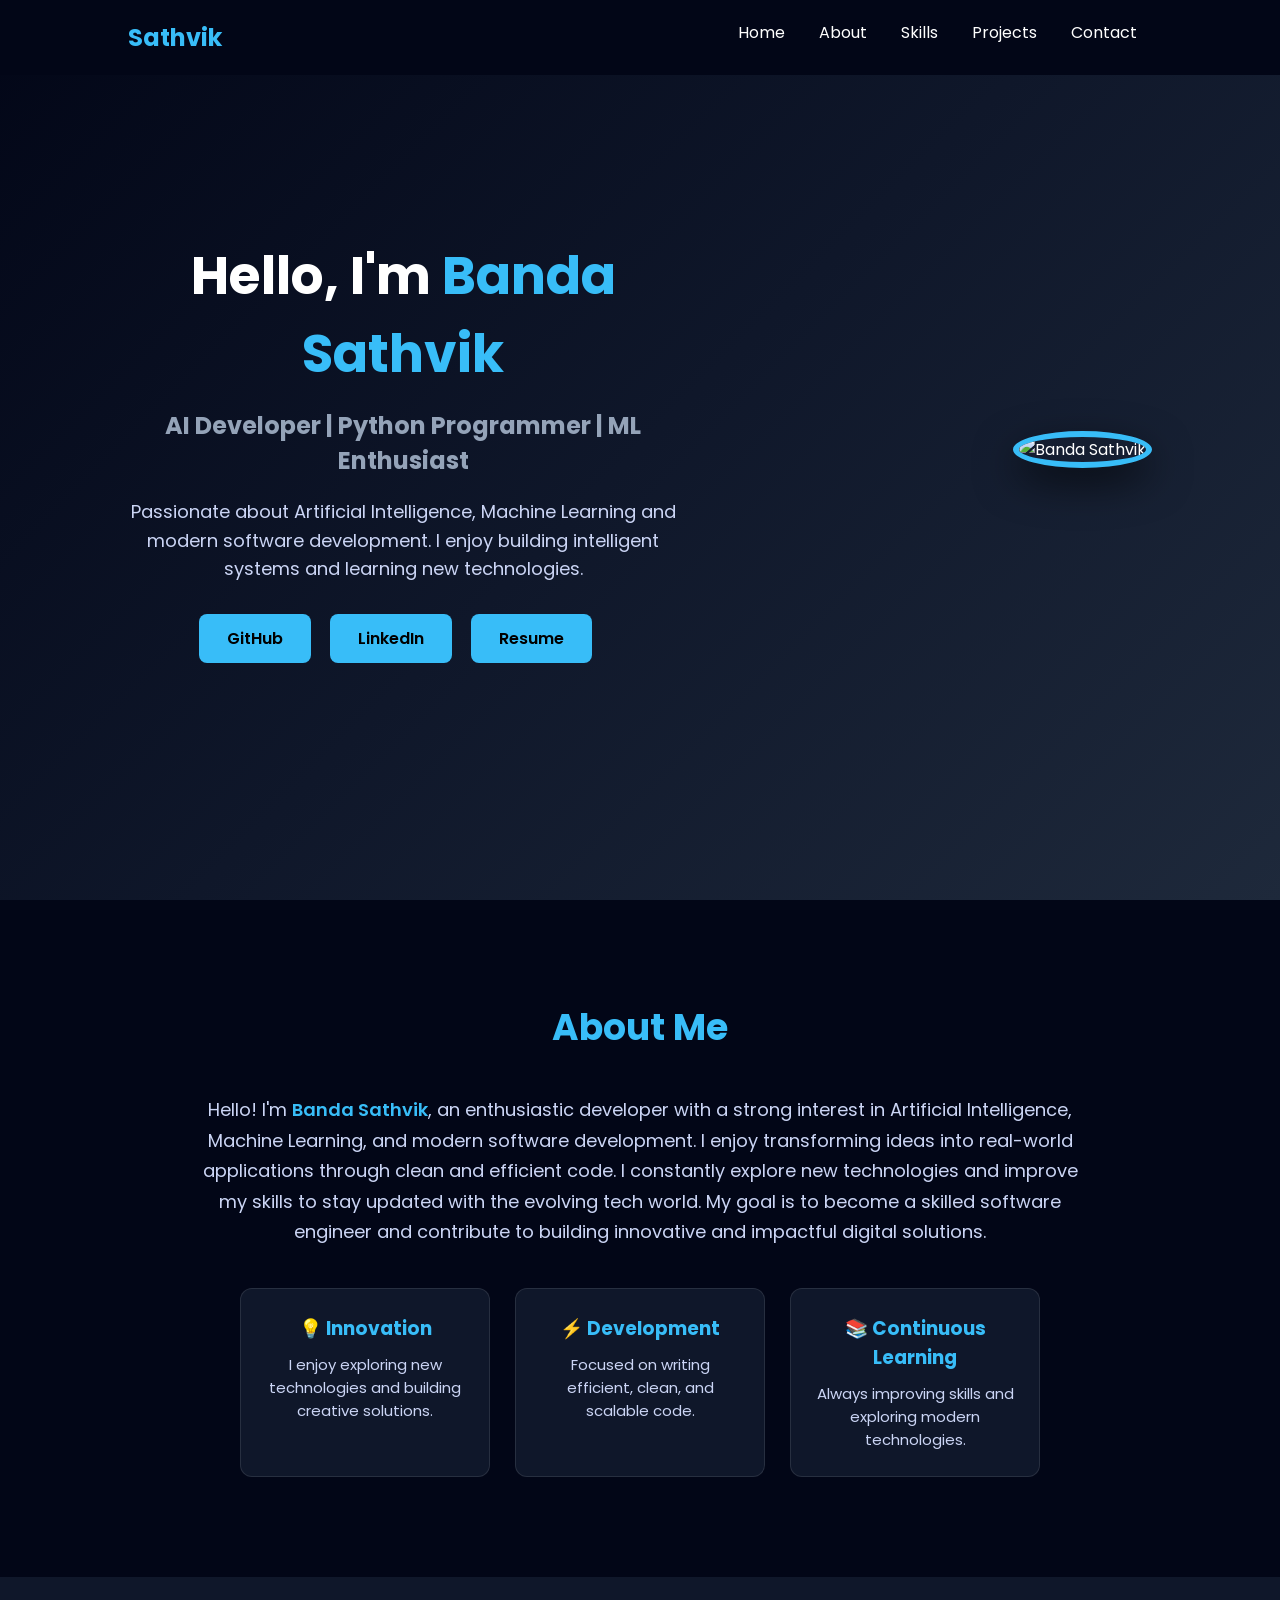
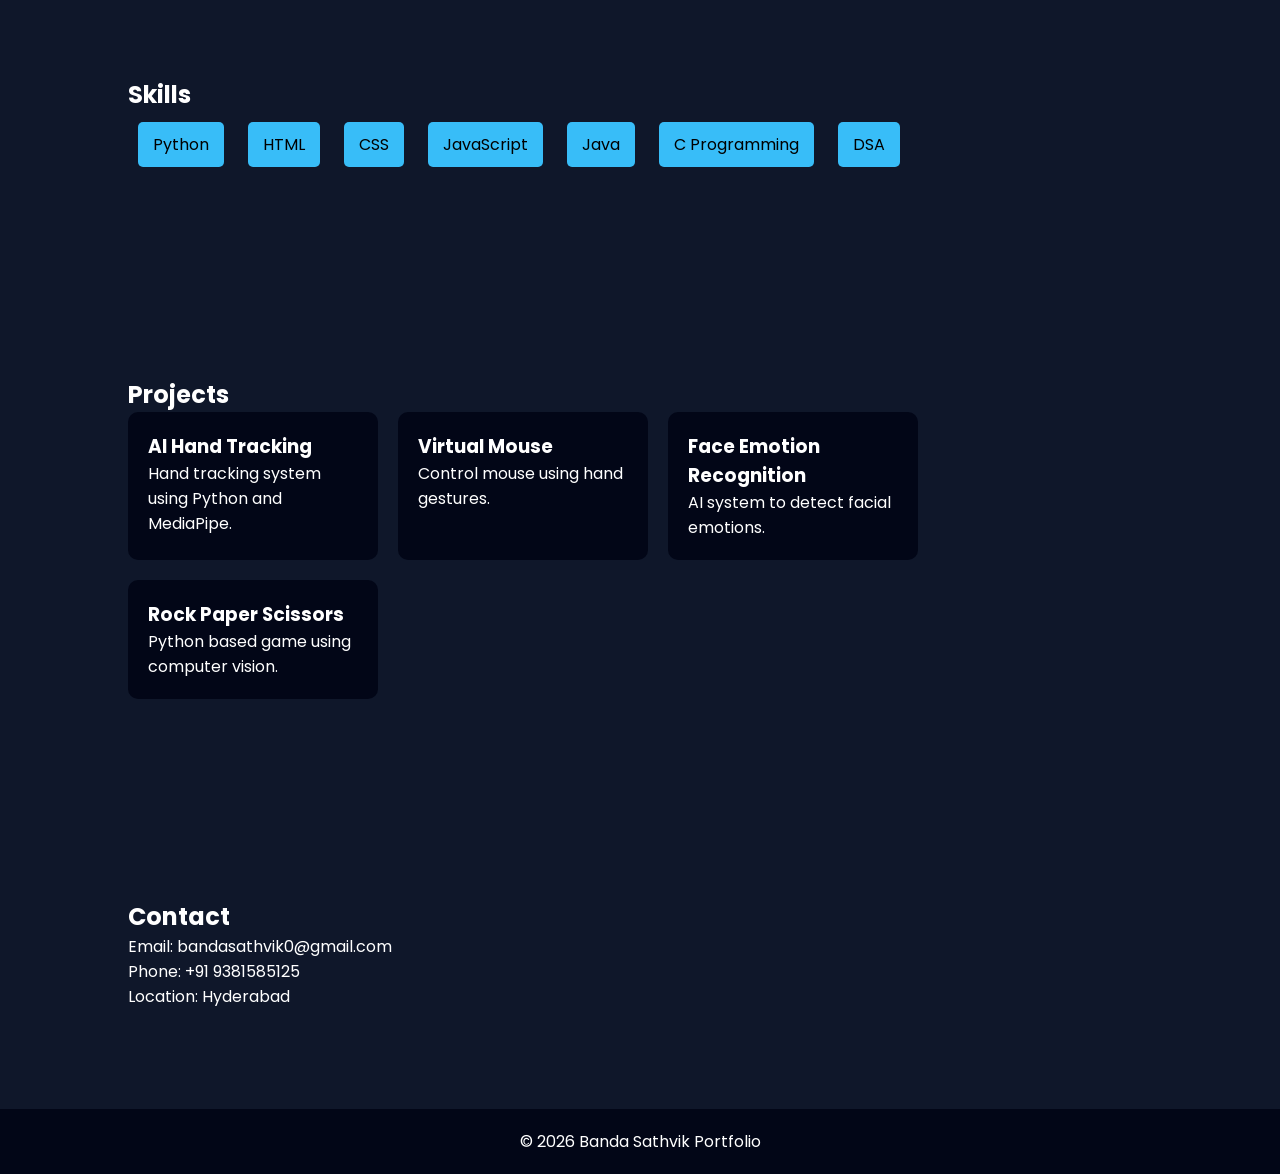
==== index.html @ bd1dca92 "add profile photo" ====
<!DOCTYPE html>
<html lang="en">

<head>

<meta charset="UTF-8">
<meta name="viewport" content="width=device-width, initial-scale=1.0">

<title>Banda Sathvik | Portfolio</title>

<link rel="stylesheet" href="style.css">

<link href="https://fonts.googleapis.com/css2?family=Poppins:wght@300;400;600&display=swap" rel="stylesheet">

</head>


<body>

<header>

<h2 class="logo">Sathvik</h2>

<nav>

<a href="#home">Home</a>
<a href="#about">About</a>
<a href="#skills">Skills</a>
<a href="#projects">Projects</a>
<a href="#contact">Contact</a>

</nav>

</header>



<section id="home" class="hero">

<div class="hero-container">

<div class="hero-left">

<h1>Hello, I'm <span>Banda Sathvik</span></h1>

<h2>AI Developer | Python Programmer | ML Enthusiast</h2>

<p>
Passionate about Artificial Intelligence, Machine Learning and modern software development.
I enjoy building intelligent systems and learning new technologies.
</p>

<div class="hero-buttons">

<a href="https://github.com/Sathvik0728" target="_blank" rel="noopener noreferrer">GitHub</a>

<a href="https://linkedin.com/in/banda-sathvik-727110275" target="_blank" rel="noopener noreferrer">LinkedIn</a>

<a href="Banda Sathvik - Resume.pdf" download>Resume</a>

</div>

</div>

<div class="hero-right">
<img class="profile-photo"
src="https://drive.google.com/uc?id=1B_OuJSKBMt_6oXzTHs_LouxfsW1vCz_0"
alt="Banda Sathvik">
</div>

</section>



<section id="about" class="about-section">

<h2 class="section-title">About Me</h2>

<div class="about-container">

<div class="about-text">

<p>

Hello! I'm <span class="highlight">Banda Sathvik</span>, an enthusiastic developer with a strong interest in 
Artificial Intelligence, Machine Learning, and modern software development.

I enjoy transforming ideas into real-world applications through clean and efficient code. 
I constantly explore new technologies and improve my skills to stay updated with the evolving tech world.

My goal is to become a skilled software engineer and contribute to building innovative and impactful digital solutions.

</p>

</div>

<div class="about-cards">

<div class="about-card">
<h3>💡 Innovation</h3>
<p>I enjoy exploring new technologies and building creative solutions.</p>
</div>

<div class="about-card">
<h3>⚡ Development</h3>
<p>Focused on writing efficient, clean, and scalable code.</p>
</div>

<div class="about-card">
<h3>📚 Continuous Learning</h3>
<p>Always improving skills and exploring modern technologies.</p>
</div>

</div>

</div>

</section>



<section id="skills">

<h2>Skills</h2>

<div class="skill-box">

<span>Python</span>
<span>HTML</span>
<span>CSS</span>
<span>JavaScript</span>
<span>Java</span>
<span>C Programming</span>
<span>DSA</span>

</div>

</section>



<section id="projects">

<h2>Projects</h2>

<div class="projects">

<div class="card">
<h3>AI Hand Tracking</h3>
<p>Hand tracking system using Python and MediaPipe.</p>
</div>

<div class="card">
<h3>Virtual Mouse</h3>
<p>Control mouse using hand gestures.</p>
</div>

<div class="card">
<h3>Face Emotion Recognition</h3>
<p>AI system to detect facial emotions.</p>
</div>

<div class="card">
<h3>Rock Paper Scissors</h3>
<p>Python based game using computer vision.</p>
</div>

</div>

</section>



<section id="contact">

<h2>Contact</h2>

<p>Email: bandasathvik0@gmail.com</p>

<p>Phone: +91 9381585125</p>

<p>Location: Hyderabad</p>

</section>



<footer>

<p>© 2026 Banda Sathvik Portfolio</p>

</footer>


<script src="script.js"></script>

</body>
</html>
---- style.css ----
*{
margin:0;
padding:0;
box-sizing:border-box;
font-family:Poppins;
}

body{
background:#0f172a;
color:white;
}

header{
display:flex;
justify-content:space-between;
padding:20px 10%;
background:#020617;
position:fixed;
width:100%;
}

.logo{
color:#38bdf8;
}

nav a{
color:white;
margin:0 15px;
text-decoration:none;
}

nav a:hover{
color:#38bdf8;
}

.hero{
height:100vh;
display:flex;
flex-direction:column;
justify-content:center;
align-items:center;
text-align:center;
}

.hero span{
color:#38bdf8;
}

.buttons a{
background:#38bdf8;
padding:10px 20px;
margin:10px;
border-radius:5px;
color:black;
text-decoration:none;
}

.buttons a:hover{
background:white;
}

section{
padding:100px 10%;
}

#about{
background:#020617;
}

.skill-box span{
display:inline-block;
background:#38bdf8;
color:black;
padding:10px 15px;
margin:10px;
border-radius:5px;
}

.projects{
display:flex;
flex-wrap:wrap;
gap:20px;
}

.card{
background:#020617;
padding:20px;
width:250px;
border-radius:10px;
transition:0.3s;
}

.card:hover{
transform:translateY(-10px);
}

footer{
text-align:center;
padding:20px;
background:#020617;
}


.hero{

height:100vh;
display:flex;
flex-direction:column;
justify-content:center;
align-items:center;
text-align:center;

}

.typing{

font-size:22px;
margin-top:10px;
margin-bottom:30px;
color:#cbd5f5;

}

.buttons{

margin-top:10px;

}

.buttons a{

background:#38bdf8;
padding:12px 25px;
margin:10px;
border-radius:8px;
color:black;
text-decoration:none;
font-weight:500;
transition:0.3s;

}

.buttons a:hover{

background:white;
transform:scale(1.05);

}

.about-section{

padding:100px 10%;
background:#020617;

}

.section-title{

text-align:center;
font-size:36px;
margin-bottom:40px;
color:#38bdf8;

}

.about-container{

display:flex;
flex-direction:column;
align-items:center;
max-width:900px;
margin:auto;

}

.about-text{

text-align:center;
font-size:18px;
line-height:1.7;
margin-bottom:40px;
color:#cbd5f5;

}

.highlight{

color:#38bdf8;
font-weight:600;

}

.about-cards{

display:flex;
gap:25px;
flex-wrap:wrap;
justify-content:center;

}

.about-card{

background:#0f172a;
padding:25px;
border-radius:12px;
width:250px;
text-align:center;
transition:0.3s;
border:1px solid rgba(255,255,255,0.1);

}

.about-card:hover{

transform:translateY(-10px);
box-shadow:0 15px 30px rgba(0,0,0,0.6);

}

.about-card h3{

margin-bottom:10px;
color:#38bdf8;

}

.about-card p{

font-size:15px;
color:#cbd5f5;

}

.hero{

min-height:100vh;
display:flex;
align-items:center;
justify-content:center;

background:linear-gradient(135deg,#020617,#0f172a,#1e293b);

padding:60px 10%;

}

.hero-container{

display:flex;
align-items:center;
justify-content:space-between;
max-width:1200px;
width:100%;
gap:60px;
flex-wrap:wrap;

}

.hero-left{

max-width:550px;

}

.hero-left h1{

font-size:52px;
margin-bottom:15px;

}

.hero-left span{

color:#38bdf8;

}

.hero-left h2{

font-size:24px;
color:#94a3b8;
margin-bottom:20px;

}

.hero-left p{

font-size:18px;
color:#cbd5f5;
line-height:1.6;

}

.hero-buttons{

margin-top:30px;

}

.hero-buttons a{

display:inline-block;
padding:12px 28px;
margin-right:15px;
border-radius:8px;
background:#38bdf8;
color:black;
text-decoration:none;
font-weight:600;
transition:0.3s;

}

.hero-buttons a:hover{

background:white;
transform:translateY(-3px);

}

.hero-right img{

width:320px;
border-radius:50%;
border:6px solid #38bdf8;
box-shadow:0 15px 40px rgba(0,0,0,0.6);

}
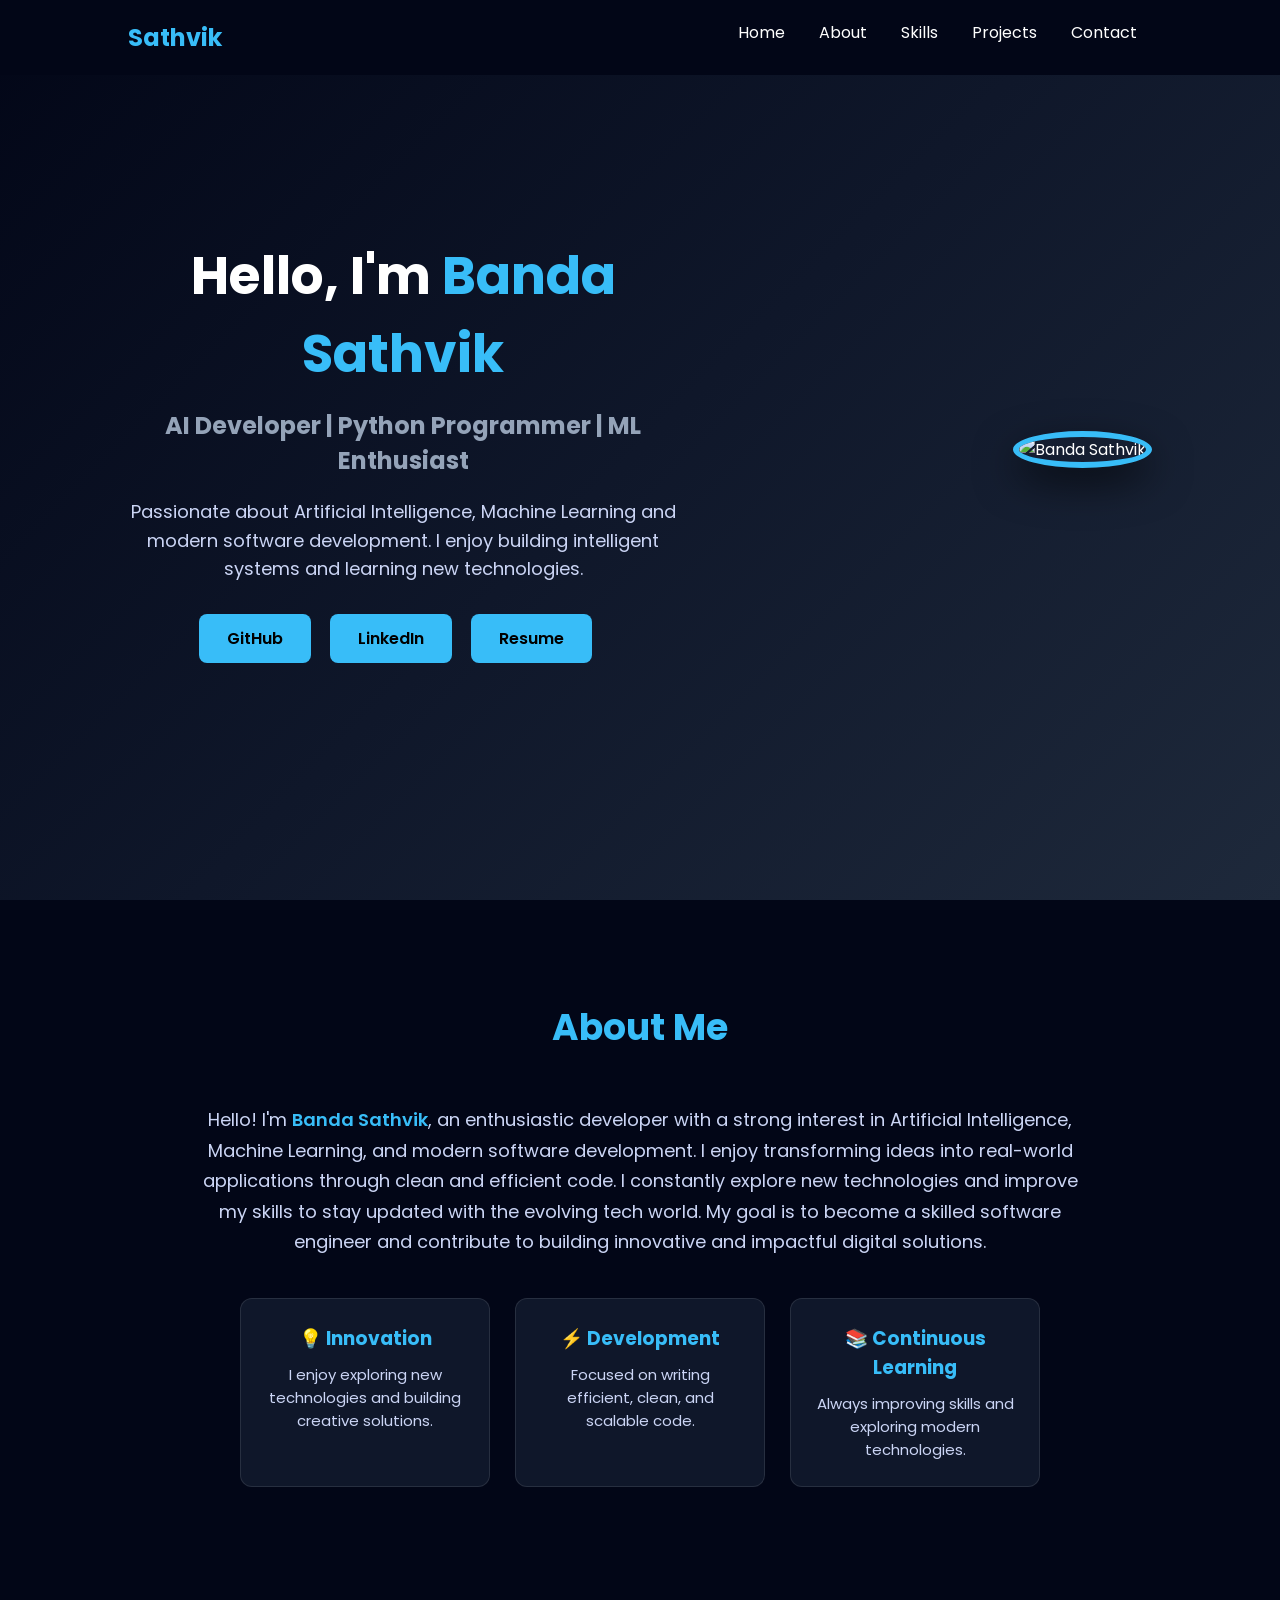
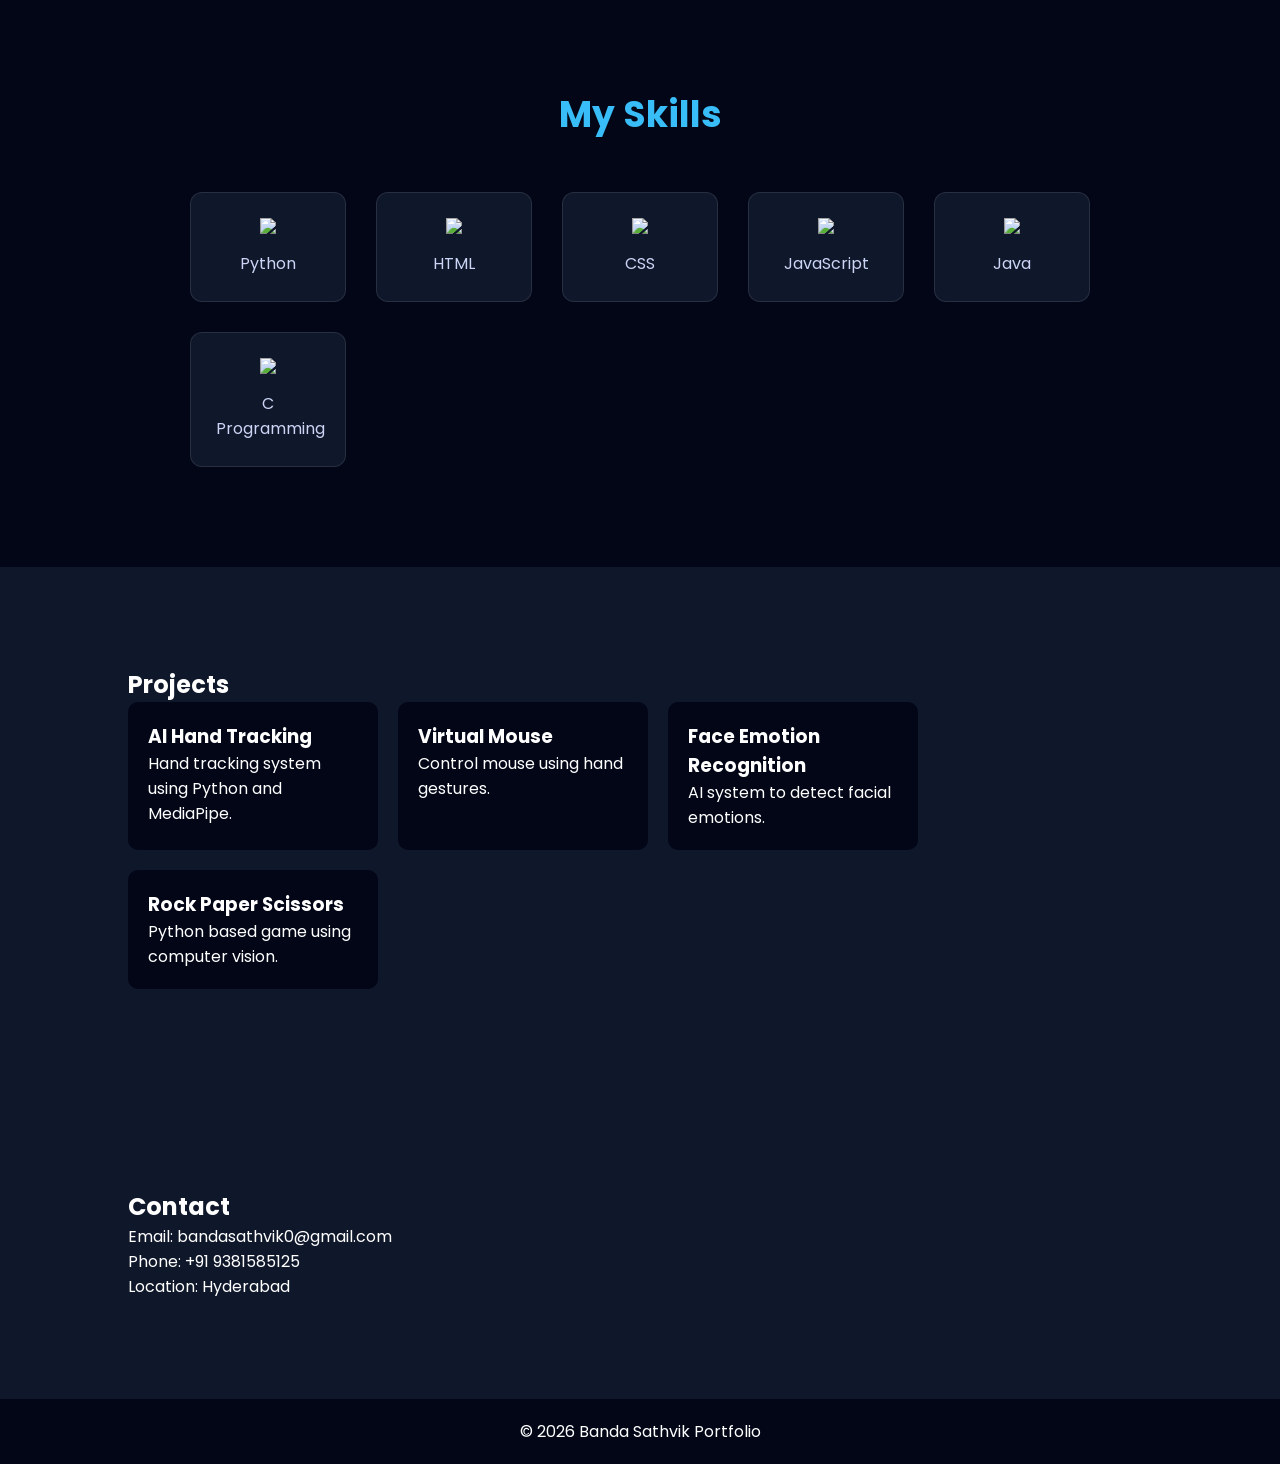
==== commit 10fba1f9: "add skills section" ====
--- a/index.html
+++ b/index.html
@@ -63,9 +63,7 @@
 </div>
 
 <div class="hero-right">
-<img class="profile-photo"
-src="https://drive.google.com/uc?id=1B_OuJSKBMt_6oXzTHs_LouxfsW1vCz_0"
-alt="Banda Sathvik">
+<img src="https://drive.google.com/thumbnail?id=1B_OuJSKBMt_6oXzTHs_LouxfsW1vCz_0&sz=w1000" alt="Banda Sathvik">
 </div>
 
 </section>
@@ -119,19 +117,41 @@
 
 
 
-<section id="skills">
-
-<h2>Skills</h2>
-
-<div class="skill-box">
-
-<span>Python</span>
-<span>HTML</span>
-<span>CSS</span>
-<span>JavaScript</span>
-<span>Java</span>
-<span>C Programming</span>
-<span>DSA</span>
+<section id="skills" class="skills-section">
+
+<h2 class="section-title">My Skills</h2>
+
+<div class="skills-container">
+
+<div class="skill-card">
+<img src="https://cdn.jsdelivr.net/gh/devicons/devicon/icons/python/python-original.svg">
+<p>Python</p>
+</div>
+
+<div class="skill-card">
+<img src="https://cdn.jsdelivr.net/gh/devicons/devicon/icons/html5/html5-original.svg">
+<p>HTML</p>
+</div>
+
+<div class="skill-card">
+<img src="https://cdn.jsdelivr.net/gh/devicons/devicon/icons/css3/css3-original.svg">
+<p>CSS</p>
+</div>
+
+<div class="skill-card">
+<img src="https://cdn.jsdelivr.net/gh/devicons/devicon/icons/javascript/javascript-original.svg">
+<p>JavaScript</p>
+</div>
+
+<div class="skill-card">
+<img src="https://cdn.jsdelivr.net/gh/devicons/devicon/icons/java/java-original.svg">
+<p>Java</p>
+</div>
+
+<div class="skill-card">
+<img src="https://cdn.jsdelivr.net/gh/devicons/devicon/icons/c/c-original.svg" >
+<p>C Programming</p>
+</div>
 
 </div>
 
--- a/style.css
+++ b/style.css
@@ -326,4 +326,61 @@
 border:6px solid #38bdf8;
 box-shadow:0 15px 40px rgba(0,0,0,0.6);
 
+}
+
+.skills-section{
+
+padding:100px 10%;
+background:#020617;
+text-align:center;
+
+}
+
+.section-title{
+
+font-size:36px;
+margin-bottom:50px;
+color:#38bdf8;
+
+}
+
+.skills-container{
+
+display:grid;
+grid-template-columns:repeat(auto-fit,minmax(150px,1fr));
+gap:30px;
+max-width:900px;
+margin:auto;
+
+}
+
+.skill-card{
+
+background:#0f172a;
+padding:25px;
+border-radius:12px;
+transition:0.3s;
+border:1px solid rgba(255,255,255,0.1);
+
+}
+
+.skill-card:hover{
+
+transform:translateY(-10px);
+box-shadow:0 15px 40px rgba(0,0,0,0.6);
+
+}
+
+.skill-card img{
+
+width:60px;
+margin-bottom:10px;
+
+}
+
+.skill-card p{
+
+font-size:16px;
+color:#cbd5f5;
+
 }
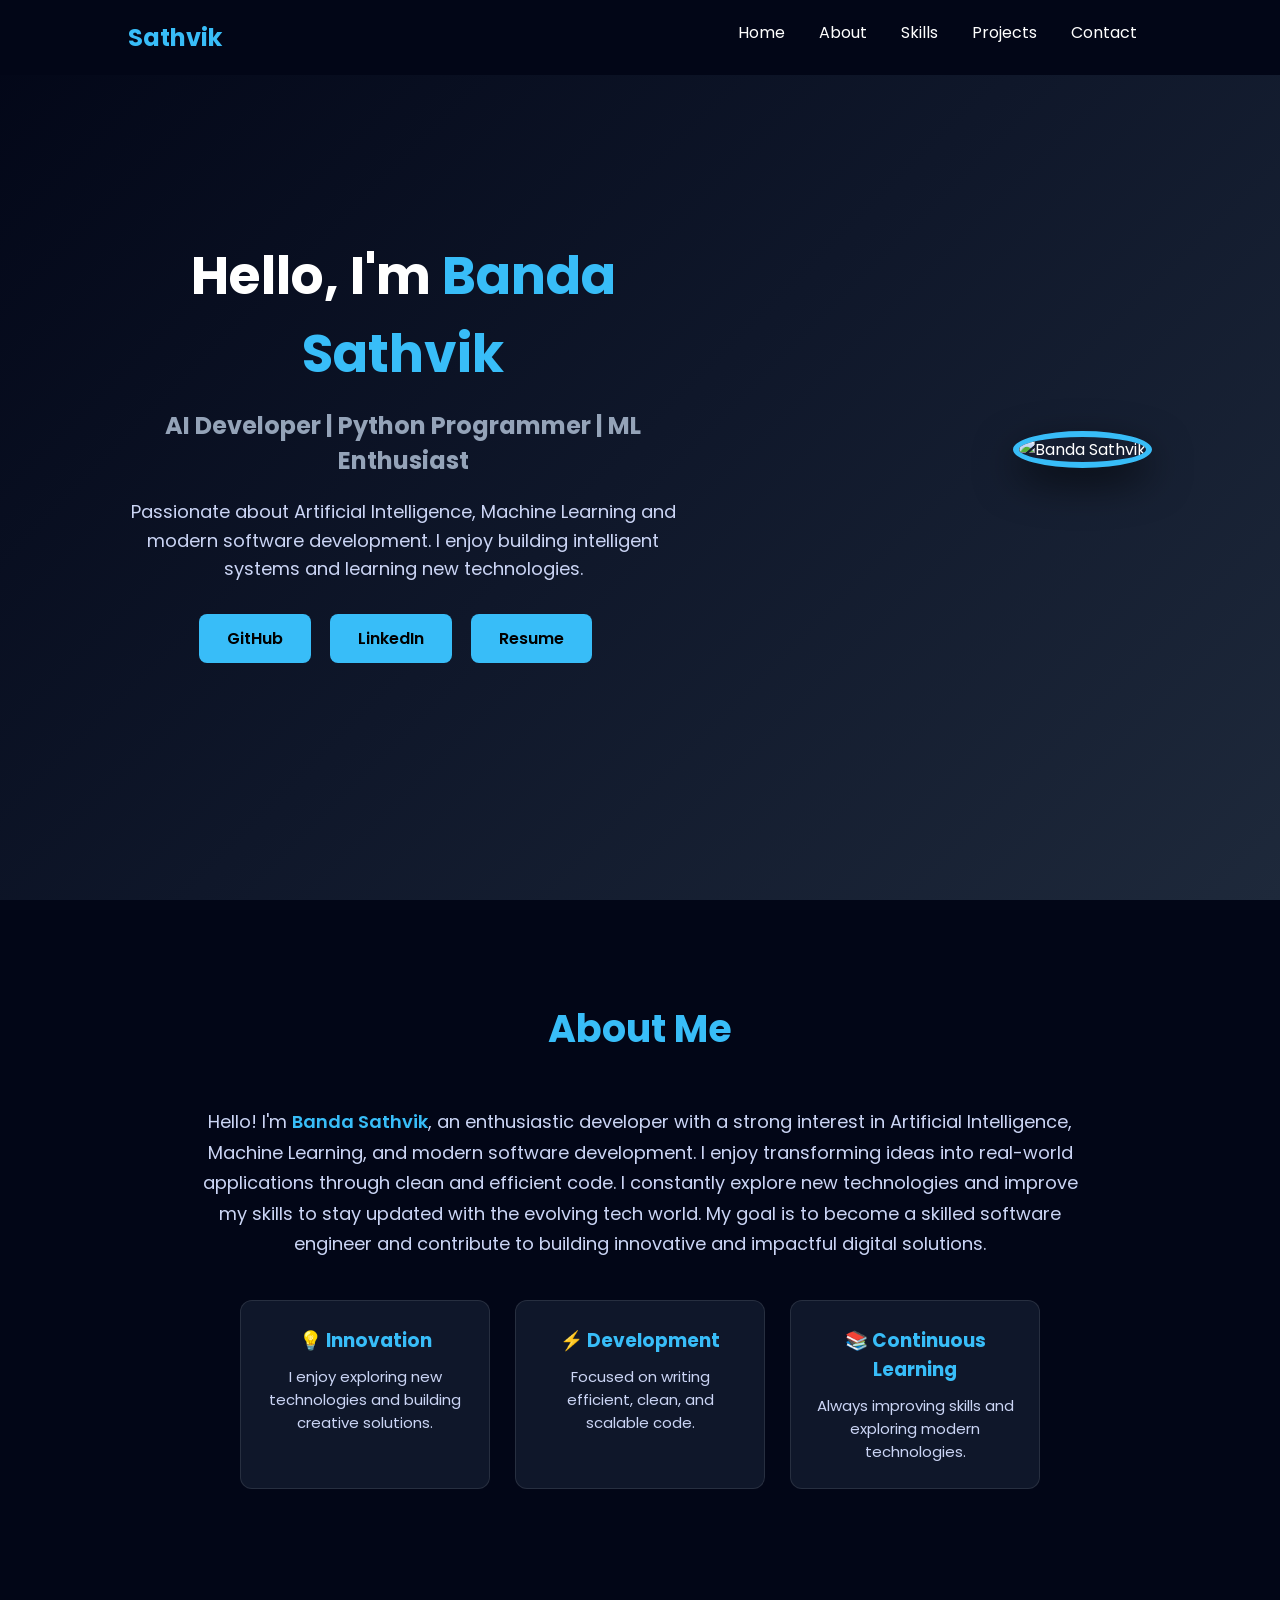
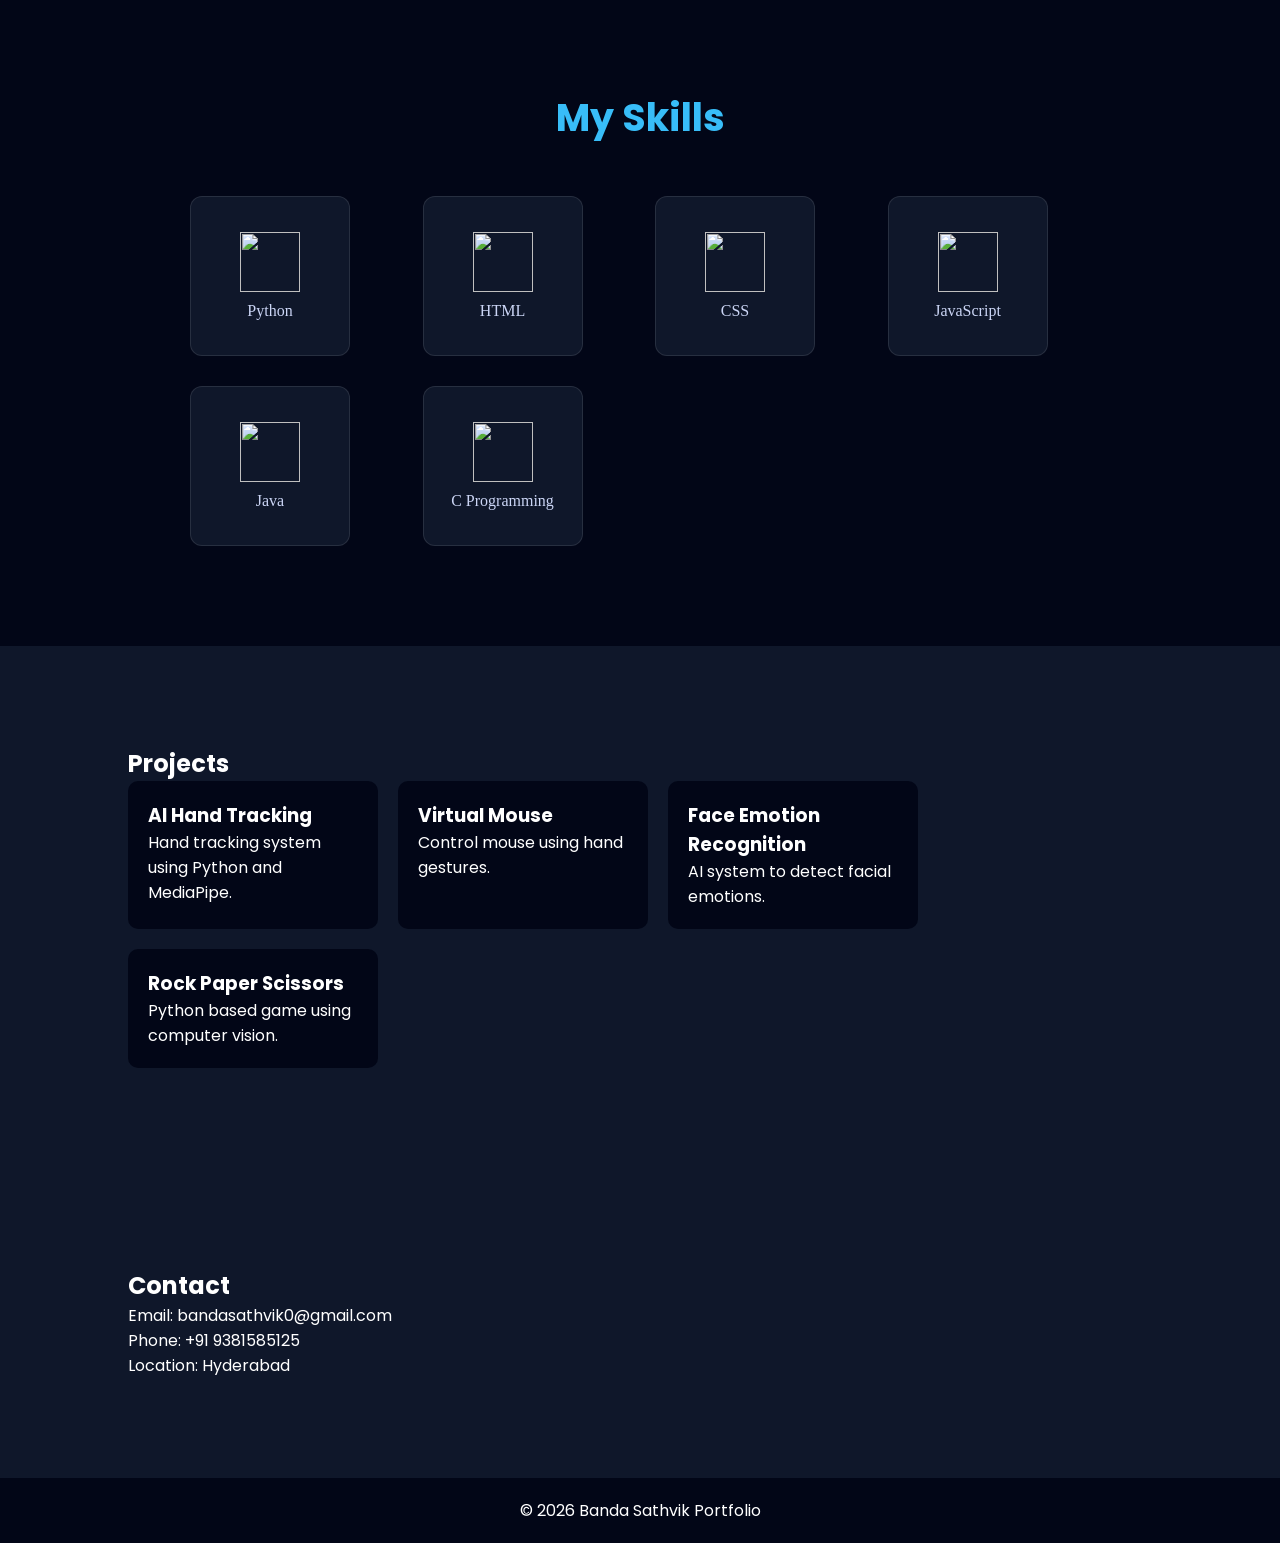
==== commit 84d66c52: "add skills section" ====
--- a/index.html
+++ b/index.html
@@ -124,7 +124,7 @@
 <div class="skills-container">
 
 <div class="skill-card">
-<img src="https://cdn.jsdelivr.net/gh/devicons/devicon/icons/python/python-original.svg">
+<img src="https://cdn.jsdelivr.net/gh/devicons/devicon/icons/python/python-original.svg" >
 <p>Python</p>
 </div>
 
--- a/style.css
+++ b/style.css
@@ -329,58 +329,61 @@
 }
 
 .skills-section{
-
-padding:100px 10%;
-background:#020617;
-text-align:center;
-
+    padding:100px 8%;
+    background:#020617;
+    text-align:center;
 }
 
 .section-title{
-
-font-size:36px;
-margin-bottom:50px;
-color:#38bdf8;
-
-}
-
+    font-size:38px;
+    margin-bottom:50px;
+    color:#38bdf8;
+}
+
+/* grid layout */
 .skills-container{
-
-display:grid;
-grid-template-columns:repeat(auto-fit,minmax(150px,1fr));
-gap:30px;
-max-width:900px;
-margin:auto;
-
-}
-
+    display:grid;
+    grid-template-columns:repeat(auto-fit, minmax(160px,1fr));
+    gap:30px;
+    max-width:900px;
+    margin:auto;
+}
+
+/* skill card size */
 .skill-card{
-
-background:#0f172a;
-padding:25px;
-border-radius:12px;
-transition:0.3s;
-border:1px solid rgba(255,255,255,0.1);
-
-}
-
+    width:160px;
+    height:160px;
+    background:#0f172a;
+    border-radius:12px;
+    padding:20px;
+    display:flex;
+    flex-direction:column;
+    align-items:center;
+    justify-content:center;
+    transition:0.3s;
+    border:1px solid rgba(255,255,255,0.1);
+}
+
+/* hover effect */
 .skill-card:hover{
-
-transform:translateY(-10px);
-box-shadow:0 15px 40px rgba(0,0,0,0.6);
-
-}
-
+    transform:translateY(-10px);
+    box-shadow:0 15px 40px rgba(0,0,0,0.6);
+}
+
+/* icon size */
 .skill-card img{
-
-width:60px;
-margin-bottom:10px;
-
-}
-
+    width:60px;
+    height:60px;
+    margin-bottom:10px;
+}
+
+/* text */
 .skill-card p{
-
-font-size:16px;
-color:#cbd5f5;
-
+    font-size:16px;
+    color:#cbd5f5;
+    font-weight:500;
+}
+.skill-card:hover{
+    transform:translateY(-10px) scale(1.05);
+    box-shadow:0 0 20px #38bdf8;
 }
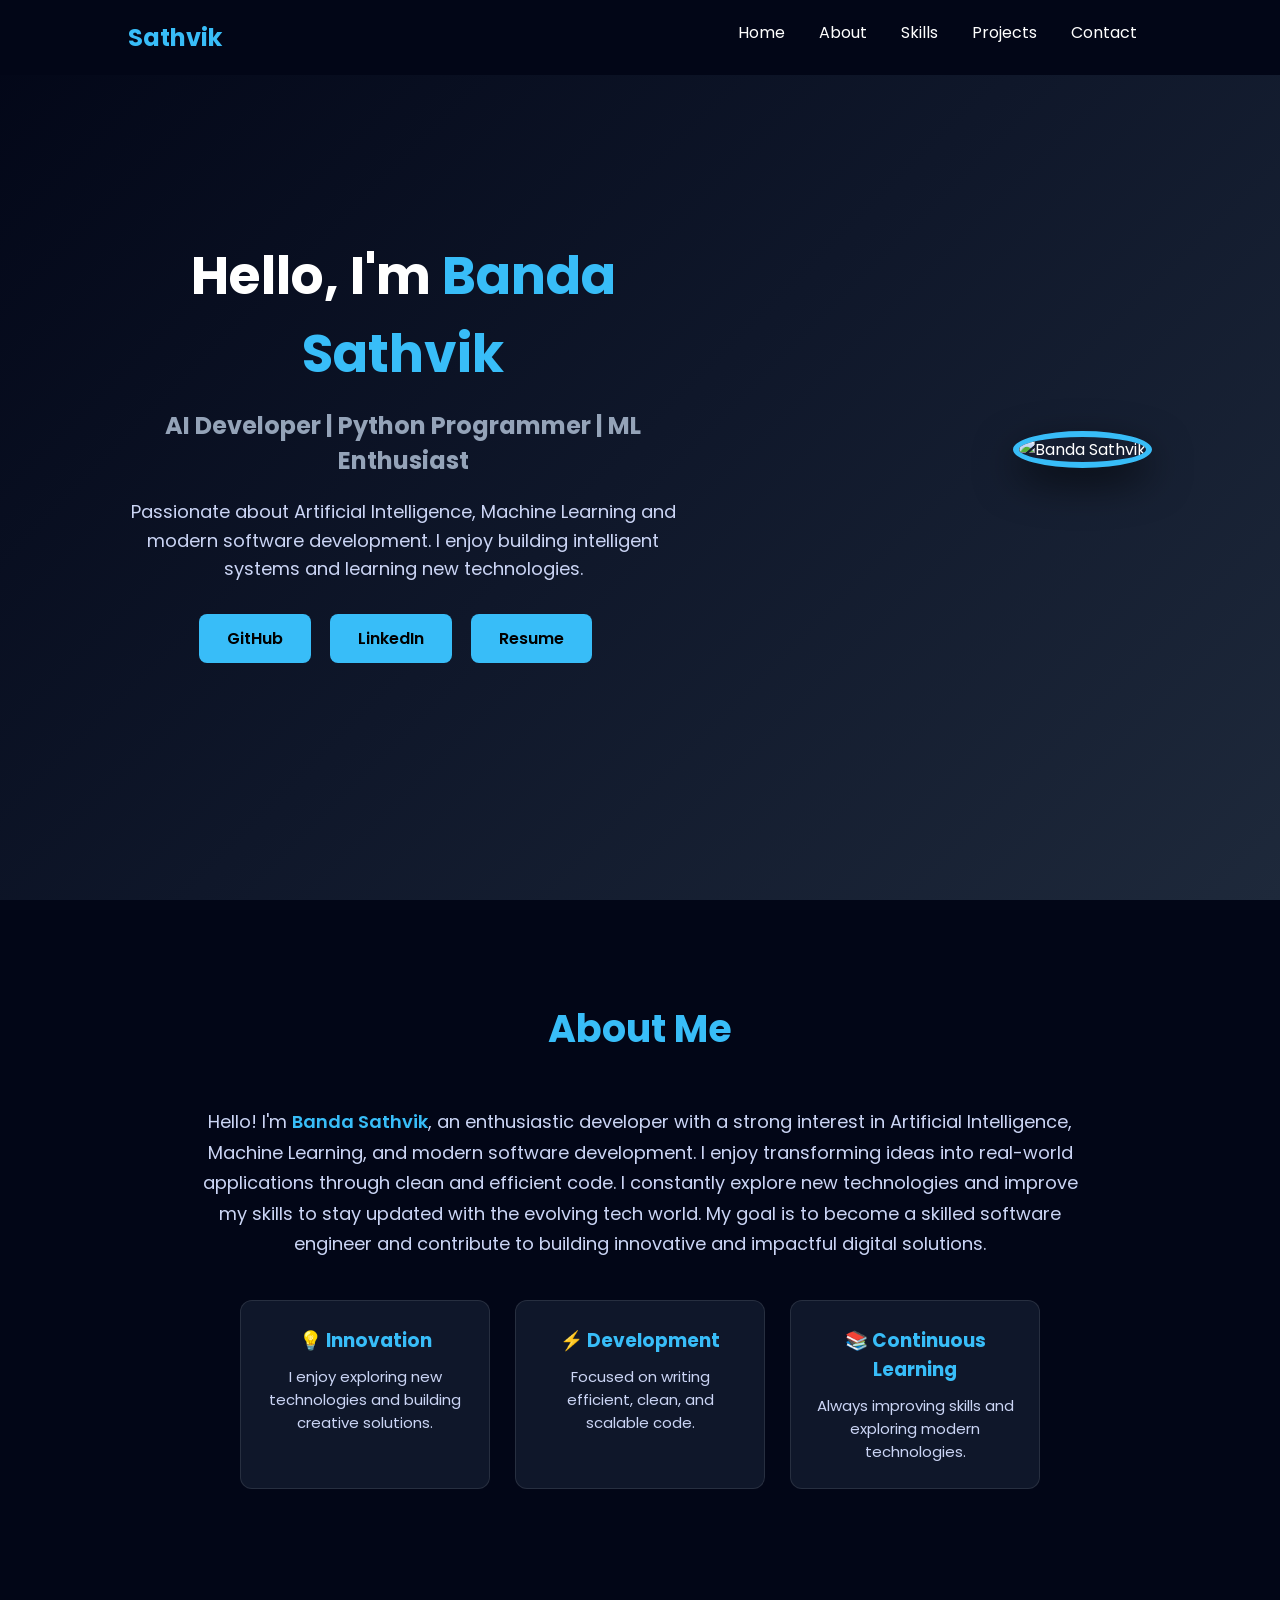
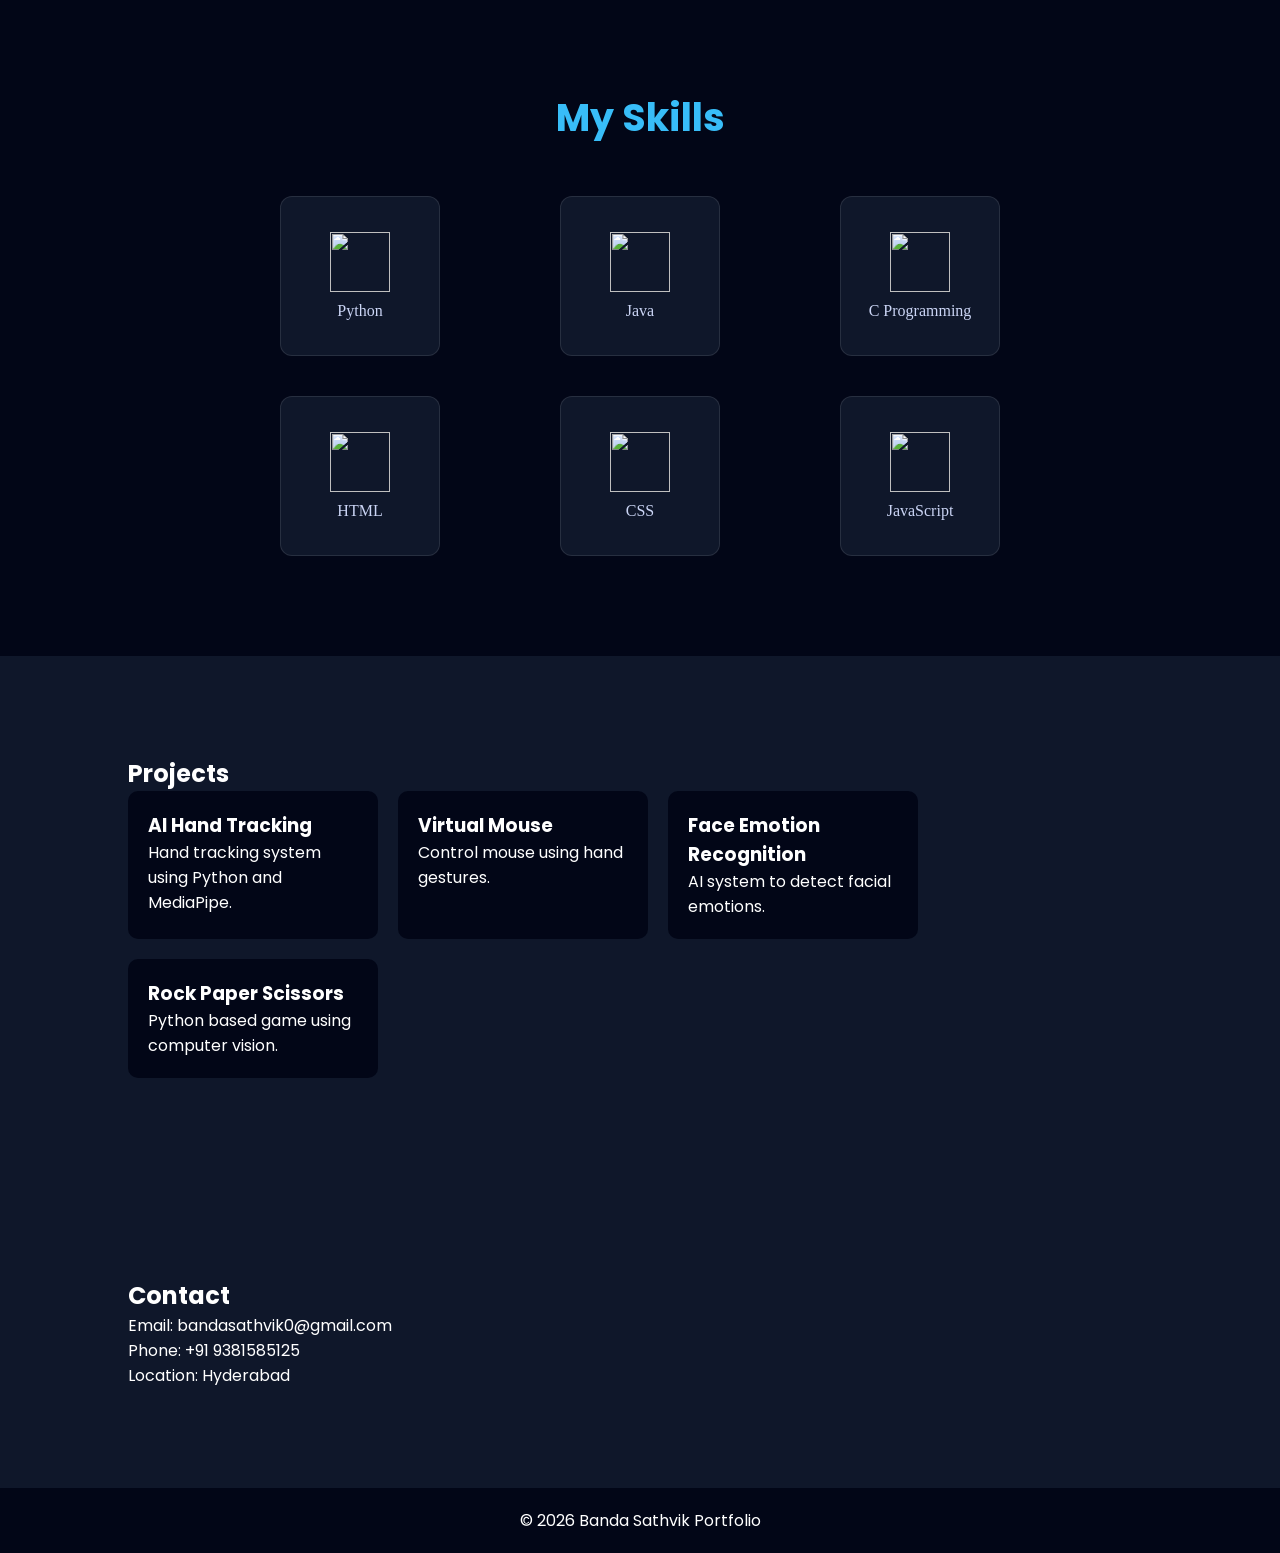
==== commit 33c9c757: "add skills section" ====
--- a/index.html
+++ b/index.html
@@ -123,36 +123,36 @@
 
 <div class="skills-container">
 
-<div class="skill-card">
-<img src="https://cdn.jsdelivr.net/gh/devicons/devicon/icons/python/python-original.svg" >
+<div class="skill-card python">
+<img src="https://cdn.jsdelivr.net/gh/devicons/devicon/icons/python/python-original.svg">
 <p>Python</p>
 </div>
 
-<div class="skill-card">
+<div class="skill-card java">
+<img src="https://cdn.jsdelivr.net/gh/devicons/devicon/icons/java/java-original.svg">
+<p>Java</p>
+</div>
+
+<div class="skill-card c">
+<img src="https://cdn.jsdelivr.net/gh/devicons/devicon/icons/c/c-original.svg">
+<p>C Programming</p>
+</div>
+
+<div class="skill-card html">
 <img src="https://cdn.jsdelivr.net/gh/devicons/devicon/icons/html5/html5-original.svg">
 <p>HTML</p>
 </div>
 
-<div class="skill-card">
+<div class="skill-card css">
 <img src="https://cdn.jsdelivr.net/gh/devicons/devicon/icons/css3/css3-original.svg">
 <p>CSS</p>
 </div>
 
-<div class="skill-card">
+<div class="skill-card js">
 <img src="https://cdn.jsdelivr.net/gh/devicons/devicon/icons/javascript/javascript-original.svg">
 <p>JavaScript</p>
 </div>
 
-<div class="skill-card">
-<img src="https://cdn.jsdelivr.net/gh/devicons/devicon/icons/java/java-original.svg">
-<p>Java</p>
-</div>
-
-<div class="skill-card">
-<img src="https://cdn.jsdelivr.net/gh/devicons/devicon/icons/c/c-original.svg" >
-<p>C Programming</p>
-</div>
-
 </div>
 
 </section>
--- a/style.css
+++ b/style.css
@@ -386,4 +386,22 @@
 .skill-card:hover{
     transform:translateY(-10px) scale(1.05);
     box-shadow:0 0 20px #38bdf8;
-}+}
+.skills-container{
+display:grid;
+grid-template-columns:repeat(3,1fr);
+gap:40px;
+max-width:800px;
+margin:auto;
+justify-items:center;
+}
+
+/* top row */
+.python{ grid-column:1; grid-row:1; }
+.java{ grid-column:2; grid-row:1; }
+.c{ grid-column:3; grid-row:1; }
+
+/* bottom row */
+.html{ grid-column:1; grid-row:2; }
+.css{ grid-column:2; grid-row:2; }
+.js{ grid-column:3; grid-row:2; }
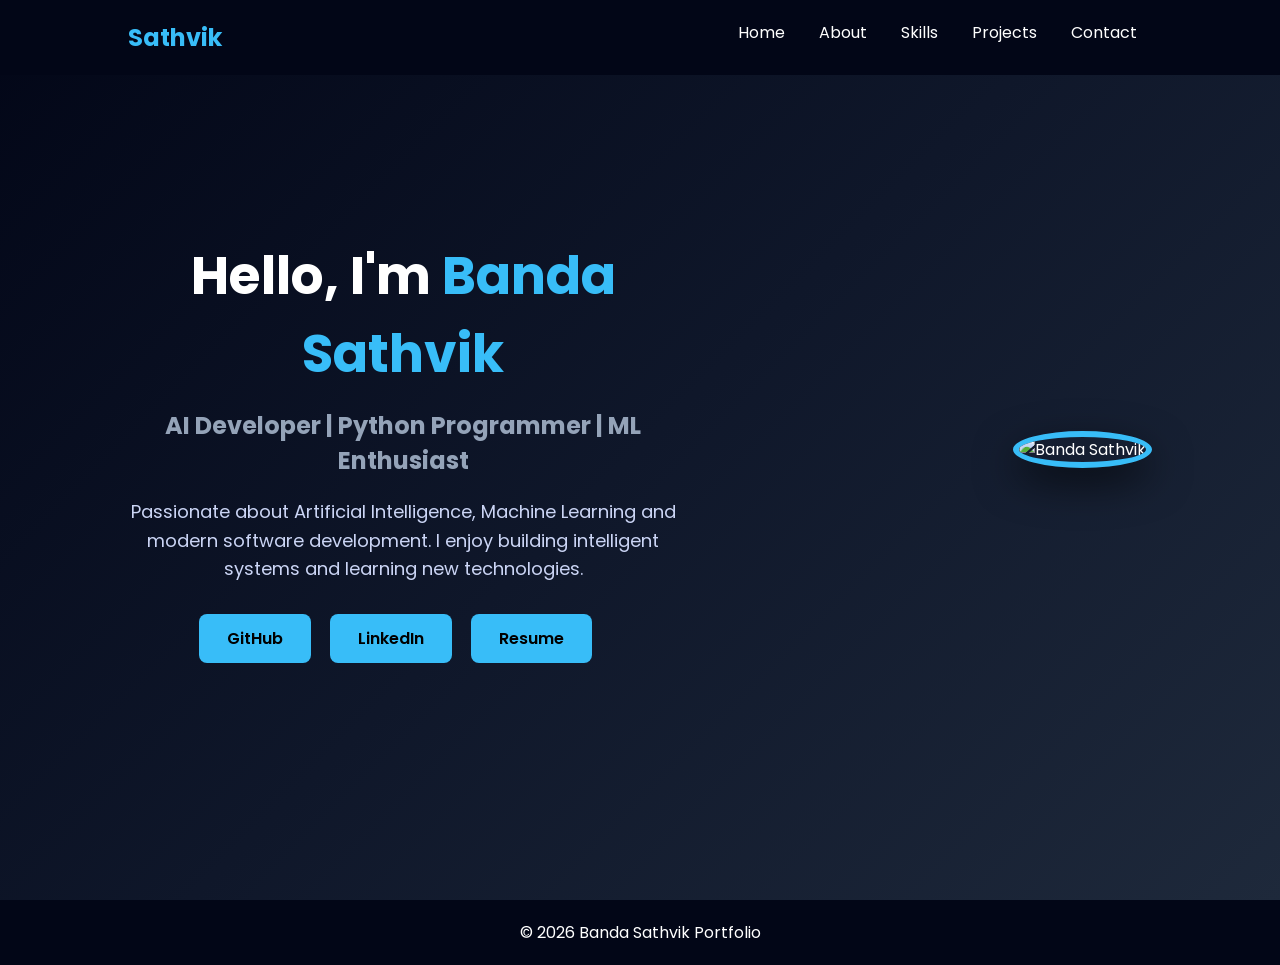
==== commit 9cdfb14b: "update portfolio" ====
--- a/index.html
+++ b/index.html
@@ -1,6 +1,5 @@
 <!DOCTYPE html>
 <html lang="en">
-
 <head>
 
 <meta charset="UTF-8">
@@ -14,7 +13,6 @@
 
 </head>
 
-
 <body>
 
 <header>
@@ -23,19 +21,18 @@
 
 <nav>
 
-<a href="#home">Home</a>
-<a href="#about">About</a>
-<a href="#skills">Skills</a>
-<a href="#projects">Projects</a>
-<a href="#contact">Contact</a>
+<a href="index.html">Home</a>
+<a href="about.html">About</a>
+<a href="skills.html">Skills</a>
+<a href="projects.html">Projects</a>
+<a href="contact.html">Contact</a>
 
 </nav>
 
 </header>
 
 
-
-<section id="home" class="hero">
+<section class="hero">
 
 <div class="hero-container">
 
@@ -53,9 +50,7 @@
 <div class="hero-buttons">
 
 <a href="https://github.com/Sathvik0728" target="_blank" rel="noopener noreferrer">GitHub</a>
-
 <a href="https://linkedin.com/in/banda-sathvik-727110275" target="_blank" rel="noopener noreferrer">LinkedIn</a>
-
 <a href="Banda Sathvik - Resume.pdf" download>Resume</a>
 
 </div>
@@ -63,51 +58,8 @@
 </div>
 
 <div class="hero-right">
-<img src="https://drive.google.com/thumbnail?id=1B_OuJSKBMt_6oXzTHs_LouxfsW1vCz_0&sz=w1000" alt="Banda Sathvik">
-</div>
 
-</section>
-
-
-
-<section id="about" class="about-section">
-
-<h2 class="section-title">About Me</h2>
-
-<div class="about-container">
-
-<div class="about-text">
-
-<p>
-
-Hello! I'm <span class="highlight">Banda Sathvik</span>, an enthusiastic developer with a strong interest in 
-Artificial Intelligence, Machine Learning, and modern software development.
-
-I enjoy transforming ideas into real-world applications through clean and efficient code. 
-I constantly explore new technologies and improve my skills to stay updated with the evolving tech world.
-
-My goal is to become a skilled software engineer and contribute to building innovative and impactful digital solutions.
-
-</p>
-
-</div>
-
-<div class="about-cards">
-
-<div class="about-card">
-<h3>💡 Innovation</h3>
-<p>I enjoy exploring new technologies and building creative solutions.</p>
-</div>
-
-<div class="about-card">
-<h3>⚡ Development</h3>
-<p>Focused on writing efficient, clean, and scalable code.</p>
-</div>
-
-<div class="about-card">
-<h3>📚 Continuous Learning</h3>
-<p>Always improving skills and exploring modern technologies.</p>
-</div>
+<img src="https://drive.google.com/thumbnail?id=1B_OuJSKBMt_6oXzTHs_LouxfsW1vCz_0&sz=w1000" alt="Banda Sathvik" class="profile-image">
 
 </div>
 
@@ -116,103 +68,11 @@
 </section>
 
 
-
-<section id="skills" class="skills-section">
-
-<h2 class="section-title">My Skills</h2>
-
-<div class="skills-container">
-
-<div class="skill-card python">
-<img src="https://cdn.jsdelivr.net/gh/devicons/devicon/icons/python/python-original.svg">
-<p>Python</p>
-</div>
-
-<div class="skill-card java">
-<img src="https://cdn.jsdelivr.net/gh/devicons/devicon/icons/java/java-original.svg">
-<p>Java</p>
-</div>
-
-<div class="skill-card c">
-<img src="https://cdn.jsdelivr.net/gh/devicons/devicon/icons/c/c-original.svg">
-<p>C Programming</p>
-</div>
-
-<div class="skill-card html">
-<img src="https://cdn.jsdelivr.net/gh/devicons/devicon/icons/html5/html5-original.svg">
-<p>HTML</p>
-</div>
-
-<div class="skill-card css">
-<img src="https://cdn.jsdelivr.net/gh/devicons/devicon/icons/css3/css3-original.svg">
-<p>CSS</p>
-</div>
-
-<div class="skill-card js">
-<img src="https://cdn.jsdelivr.net/gh/devicons/devicon/icons/javascript/javascript-original.svg">
-<p>JavaScript</p>
-</div>
-
-</div>
-
-</section>
-
-
-
-<section id="projects">
-
-<h2>Projects</h2>
-
-<div class="projects">
-
-<div class="card">
-<h3>AI Hand Tracking</h3>
-<p>Hand tracking system using Python and MediaPipe.</p>
-</div>
-
-<div class="card">
-<h3>Virtual Mouse</h3>
-<p>Control mouse using hand gestures.</p>
-</div>
-
-<div class="card">
-<h3>Face Emotion Recognition</h3>
-<p>AI system to detect facial emotions.</p>
-</div>
-
-<div class="card">
-<h3>Rock Paper Scissors</h3>
-<p>Python based game using computer vision.</p>
-</div>
-
-</div>
-
-</section>
-
-
-
-<section id="contact">
-
-<h2>Contact</h2>
-
-<p>Email: bandasathvik0@gmail.com</p>
-
-<p>Phone: +91 9381585125</p>
-
-<p>Location: Hyderabad</p>
-
-</section>
-
-
-
 <footer>
 
 <p>© 2026 Banda Sathvik Portfolio</p>
 
 </footer>
 
-
-<script src="script.js"></script>
-
 </body>
 </html>
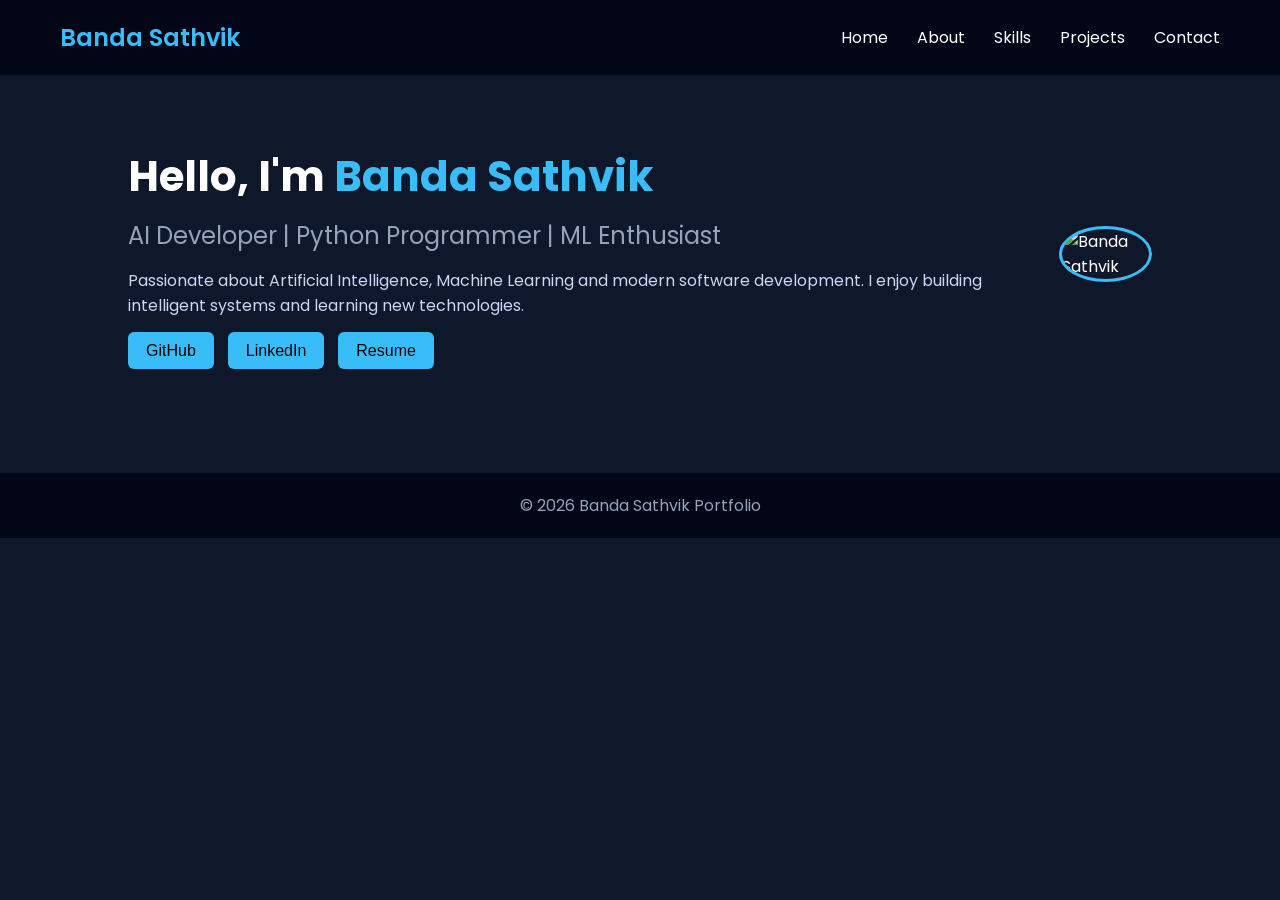
==== commit e8d1dd77: "update portfolio" ====
--- a/index.html
+++ b/index.html
@@ -17,7 +17,7 @@
 
 <header>
 
-<h2 class="logo">Sathvik</h2>
+<h2 class="logo">Banda Sathvik</h2>
 
 <nav>
 
--- a/style.css
+++ b/style.css
@@ -2,406 +2,373 @@
 margin:0;
 padding:0;
 box-sizing:border-box;
-font-family:Poppins;
+font-family:'Poppins',sans-serif;
 }
 
 body{
 background:#0f172a;
 color:white;
-}
+min-height:100vh;
+}
+
+/* HEADER */
 
 header{
 display:flex;
 justify-content:space-between;
-padding:20px 10%;
+align-items:center;
+padding:20px 60px;
 background:#020617;
-position:fixed;
-width:100%;
 }
 
 .logo{
+font-size:24px;
+font-weight:600;
 color:#38bdf8;
 }
 
 nav a{
+margin-left:25px;
+text-decoration:none;
 color:white;
-margin:0 15px;
+font-size:16px;
+transition:0.3s;
+}
+
+nav a:hover{
+color:#38bdf8;
+}
+
+/* SECTIONS */
+
+section{
+padding:70px 10%;
+}
+
+/* HERO */
+
+.hero-container{
+display:flex;
+align-items:center;
+justify-content:space-between;
+gap:50px;
+}
+
+.hero-left h1{
+font-size:42px;
+margin-bottom:10px;
+}
+
+.hero-left span{
+color:#38bdf8;
+}
+
+.hero-left h2{
+color:#94a3b8;
+font-weight:400;
+margin-bottom:15px;
+}
+
+.hero-left p{
+color:#cbd5f5;
+margin-bottom:20px;
+}
+
+/* BUTTONS */
+
+.hero-buttons a{
 text-decoration:none;
-}
-
-nav a:hover{
-color:#38bdf8;
-}
-
-.hero{
-height:100vh;
-display:flex;
-flex-direction:column;
-justify-content:center;
-align-items:center;
-text-align:center;
-}
-
-.hero span{
-color:#38bdf8;
-}
-
-.buttons a{
-background:#38bdf8;
-padding:10px 20px;
-margin:10px;
-border-radius:5px;
-color:black;
-text-decoration:none;
-}
-
-.buttons a:hover{
-background:white;
-}
-
-section{
-padding:100px 10%;
-}
-
-#about{
-background:#020617;
-}
-
-.skill-box span{
-display:inline-block;
+padding:10px 18px;
 background:#38bdf8;
 color:black;
-padding:10px 15px;
-margin:10px;
-border-radius:5px;
-}
+margin-right:10px;
+border-radius:6px;
+font-weight:500;
+}
+
+.hero-buttons a:hover{
+background:#0ea5e9;
+}
+
+/* IMAGE */
+
+.hero-right img{
+width:300px;
+border-radius:50%;
+border:3px solid #38bdf8;
+}
+
+/* TITLES */
+
+.section-title{
+text-align:center;
+font-size:32px;
+margin-bottom:40px;
+color:#38bdf8;
+}
+
+/* ABOUT PAGE */
+
+.about-page{
+padding:90px 10%;
+text-align:center;
+position:relative;
+background:#0f172a;
+overflow:hidden;
+}
+
+/* glowing background shapes */
+
+.about-page::before{
+content:"";
+position:absolute;
+width:350px;
+height:350px;
+background:#38bdf8;
+filter:blur(180px);
+top:-120px;
+left:-120px;
+opacity:0.25;
+}
+
+.about-page::after{
+content:"";
+position:absolute;
+width:350px;
+height:350px;
+background:#0ea5e9;
+filter:blur(180px);
+bottom:-120px;
+right:-120px;
+opacity:0.25;
+}
+
+/* title */
+
+.about-title{
+font-size:42px;
+margin-bottom:20px;
+background:linear-gradient(90deg,#38bdf8,#0ea5e9);
+-webkit-background-clip:text;
+color:transparent;
+}
+
+/* description */
+
+.about-description{
+max-width:750px;
+margin:auto;
+font-size:18px;
+line-height:1.8;
+color:#cbd5f5;
+margin-bottom:60px;
+}
+
+.about-description span{
+color:#38bdf8;
+font-weight:600;
+}
+
+/* cards layout */
+
+.about-cards{
+display:grid;
+grid-template-columns:repeat(auto-fit,minmax(230px,1fr));
+gap:30px;
+margin-top:40px;
+}
+
+/* card design */
+
+.about-card{
+background:#1e293b;
+padding:30px;
+border-radius:15px;
+transition:0.4s;
+cursor:pointer;
+position:relative;
+overflow:hidden;
+}
+
+/* glow effect */
+
+.about-card::before{
+content:"";
+position:absolute;
+width:120%;
+height:120%;
+background:linear-gradient(45deg,transparent,#38bdf8,transparent);
+top:-100%;
+left:-100%;
+transition:0.5s;
+}
+
+.about-card:hover::before{
+top:100%;
+left:100%;
+}
+
+/* card text */
+
+.about-card h3{
+color:#38bdf8;
+margin-bottom:12px;
+}
+
+.about-card p{
+color:#cbd5f5;
+}
+
+/* hover animation */
+
+.about-card:hover{
+transform:translateY(-12px) scale(1.03);
+box-shadow:0 10px 35px rgba(0,0,0,0.6);
+}
+
+/* SKILLS */
+
+.skills-container{
+display:flex;
+flex-wrap:wrap;
+justify-content:center;
+gap:25px;
+}
+
+.skill-card{
+background:#1e293b;
+padding:25px;
+border-radius:10px;
+text-align:center;
+width:150px;
+transition:0.3s;
+}
+
+.skill-card img{
+width:60px;
+margin-bottom:10px;
+}
+
+.skill-card:hover{
+transform:translateY(-8px);
+background:#334155;
+}
+
+/* PROJECTS */
 
 .projects{
 display:flex;
 flex-wrap:wrap;
-gap:20px;
+gap:25px;
+justify-content:center;
 }
 
 .card{
-background:#020617;
-padding:20px;
-width:250px;
+background:#1e293b;
+padding:25px;
 border-radius:10px;
+width:230px;
+text-align:center;
 transition:0.3s;
 }
 
+.card h3{
+color:#38bdf8;
+margin-bottom:10px;
+}
+
 .card:hover{
-transform:translateY(-10px);
-}
+transform:translateY(-8px);
+background:#334155;
+}
+
+/* CONTACT */
+
+#contact{
+text-align:center;
+}
+
+#contact p{
+margin:10px 0;
+color:#cbd5f5;
+}
+
+/* FOOTER */
 
 footer{
 text-align:center;
 padding:20px;
 background:#020617;
-}
-
-
-.hero{
-
-height:100vh;
-display:flex;
-flex-direction:column;
-justify-content:center;
-align-items:center;
-text-align:center;
-
-}
-
-.typing{
-
-font-size:22px;
-margin-top:10px;
-margin-bottom:30px;
-color:#cbd5f5;
-
-}
-
-.buttons{
-
-margin-top:10px;
-
-}
-
-.buttons a{
-
-background:#38bdf8;
-padding:12px 25px;
-margin:10px;
-border-radius:8px;
-color:black;
-text-decoration:none;
-font-weight:500;
-transition:0.3s;
-
-}
-
-.buttons a:hover{
-
-background:white;
-transform:scale(1.05);
-
-}
-
-.about-section{
-
-padding:100px 10%;
-background:#020617;
-
-}
-
-.section-title{
-
-text-align:center;
-font-size:36px;
-margin-bottom:40px;
-color:#38bdf8;
-
-}
-
-.about-container{
-
-display:flex;
-flex-direction:column;
-align-items:center;
-max-width:900px;
-margin:auto;
-
-}
-
-.about-text{
-
-text-align:center;
-font-size:18px;
-line-height:1.7;
-margin-bottom:40px;
-color:#cbd5f5;
-
-}
-
-.highlight{
-
-color:#38bdf8;
-font-weight:600;
-
-}
-
-.about-cards{
-
-display:flex;
-gap:25px;
-flex-wrap:wrap;
-justify-content:center;
-
-}
-
-.about-card{
-
-background:#0f172a;
-padding:25px;
-border-radius:12px;
-width:250px;
-text-align:center;
-transition:0.3s;
-border:1px solid rgba(255,255,255,0.1);
-
-}
-
-.about-card:hover{
-
-transform:translateY(-10px);
-box-shadow:0 15px 30px rgba(0,0,0,0.6);
-
-}
-
-.about-card h3{
-
-margin-bottom:10px;
-color:#38bdf8;
-
-}
-
-.about-card p{
-
-font-size:15px;
-color:#cbd5f5;
-
-}
-
-.hero{
-
+color:#94a3b8;
+margin-top:40px;
+}
+
+/* ABOUT PAGE STYLE */
+
+.about-page{
+padding:100px 12%;
+background:linear-gradient(135deg,#020617,#0f172a,#020617);
+text-align:center;
 min-height:100vh;
-display:flex;
-align-items:center;
-justify-content:center;
-
-background:linear-gradient(135deg,#020617,#0f172a,#1e293b);
-
-padding:60px 10%;
-
-}
-
-.hero-container{
-
-display:flex;
-align-items:center;
-justify-content:space-between;
-max-width:1200px;
-width:100%;
-gap:60px;
-flex-wrap:wrap;
-
-}
-
-.hero-left{
-
-max-width:550px;
-
-}
-
-.hero-left h1{
-
-font-size:52px;
-margin-bottom:15px;
-
-}
-
-.hero-left span{
-
-color:#38bdf8;
-
-}
-
-.hero-left h2{
-
-font-size:24px;
-color:#94a3b8;
-margin-bottom:20px;
-
-}
-
-.hero-left p{
-
-font-size:18px;
-color:#cbd5f5;
-line-height:1.6;
-
-}
-
-.hero-buttons{
-
-margin-top:30px;
-
-}
-
-.hero-buttons a{
-
-display:inline-block;
-padding:12px 28px;
-margin-right:15px;
-border-radius:8px;
-background:#38bdf8;
-color:black;
-text-decoration:none;
-font-weight:600;
-transition:0.3s;
-
-}
-
-.hero-buttons a:hover{
-
-background:white;
-transform:translateY(-3px);
-
-}
-
-.hero-right img{
-
-width:320px;
-border-radius:50%;
-border:6px solid #38bdf8;
-box-shadow:0 15px 40px rgba(0,0,0,0.6);
-
-}
-
-.skills-section{
-    padding:100px 8%;
-    background:#020617;
-    text-align:center;
-}
-
-.section-title{
-    font-size:38px;
-    margin-bottom:50px;
-    color:#38bdf8;
-}
-
-/* grid layout */
-.skills-container{
-    display:grid;
-    grid-template-columns:repeat(auto-fit, minmax(160px,1fr));
-    gap:30px;
-    max-width:900px;
-    margin:auto;
-}
-
-/* skill card size */
-.skill-card{
-    width:160px;
-    height:160px;
-    background:#0f172a;
-    border-radius:12px;
-    padding:20px;
-    display:flex;
-    flex-direction:column;
-    align-items:center;
-    justify-content:center;
-    transition:0.3s;
-    border:1px solid rgba(255,255,255,0.1);
-}
-
-/* hover effect */
-.skill-card:hover{
-    transform:translateY(-10px);
-    box-shadow:0 15px 40px rgba(0,0,0,0.6);
-}
-
-/* icon size */
-.skill-card img{
-    width:60px;
-    height:60px;
-    margin-bottom:10px;
-}
-
-/* text */
-.skill-card p{
-    font-size:16px;
-    color:#cbd5f5;
-    font-weight:500;
-}
-.skill-card:hover{
-    transform:translateY(-10px) scale(1.05);
-    box-shadow:0 0 20px #38bdf8;
-}
-.skills-container{
-display:grid;
-grid-template-columns:repeat(3,1fr);
-gap:40px;
+}
+
+/* TITLE */
+
+.about-title{
+font-size:45px;
+margin-bottom:25px;
+color:#38bdf8;
+letter-spacing:1px;
+}
+
+/* DESCRIPTION */
+
+.about-description{
 max-width:800px;
 margin:auto;
-justify-items:center;
-}
-
-/* top row */
-.python{ grid-column:1; grid-row:1; }
-.java{ grid-column:2; grid-row:1; }
-.c{ grid-column:3; grid-row:1; }
-
-/* bottom row */
-.html{ grid-column:1; grid-row:2; }
-.css{ grid-column:2; grid-row:2; }
-.js{ grid-column:3; grid-row:2; }+font-size:18px;
+line-height:1.8;
+color:#cbd5f5;
+margin-bottom:60px;
+}
+
+/* CARDS GRID */
+
+.about-cards{
+display:grid;
+grid-template-columns:repeat(auto-fit,minmax(240px,1fr));
+gap:30px;
+}
+
+/* GLASS CARD */
+
+.about-card{
+padding:35px;
+border-radius:16px;
+background:rgba(255,255,255,0.05);
+backdrop-filter:blur(12px);
+border:1px solid rgba(255,255,255,0.08);
+transition:all 0.35s ease;
+cursor:pointer;
+}
+
+/* CARD TEXT */
+
+.about-card h3{
+margin-bottom:12px;
+color:#38bdf8;
+font-size:20px;
+}
+
+.about-card p{
+color:#cbd5f5;
+line-height:1.6;
+}
+
+/* HOVER EFFECT */
+
+.about-card:hover{
+transform:translateY(-10px) scale(1.03);
+box-shadow:0 15px 40px rgba(56,189,248,0.25);
+background:rgba(255,255,255,0.08);
+}
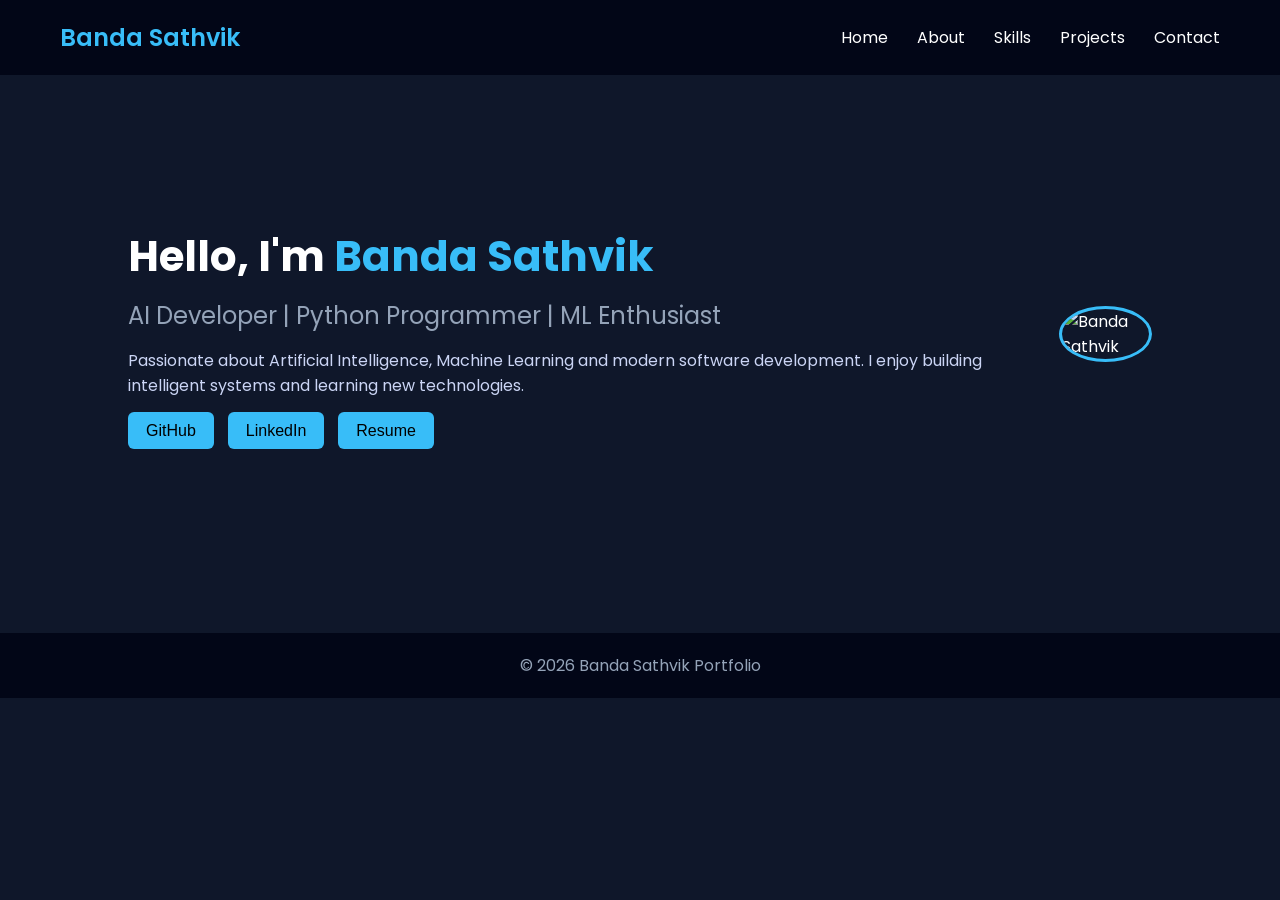
==== commit 877697c4: "update portfolio" ====
--- a/index.html
+++ b/index.html
@@ -59,8 +59,7 @@
 
 <div class="hero-right">
 
-<img src="https://drive.google.com/thumbnail?id=1B_OuJSKBMt_6oXzTHs_LouxfsW1vCz_0&sz=w1000" alt="Banda Sathvik" class="profile-image">
-
+<img src="https://drive.google.com/thumbnail?id=171kdNkA-EB1lHZ4zQl7LEFsyq04makuj&sz=w1000" alt="Banda Sathvik">
 </div>
 
 </div>
--- a/style.css
+++ b/style.css
@@ -42,7 +42,7 @@
 /* SECTIONS */
 
 section{
-padding:70px 10%;
+padding:150px 10%;
 }
 
 /* HERO */
@@ -254,43 +254,196 @@
 background:#334155;
 }
 
-/* PROJECTS */
-
-.projects{
+/* PROJECT PAGE */
+
+.projects-page{
+padding:90px 10%;
+background:#0f172a;
+text-align:center;
+min-height:100vh;
+}
+
+.projects-title{
+font-size:42px;
+color:#38bdf8;
+margin-bottom:10px;
+}
+
+.projects-subtitle{
+color:#cbd5f5;
+margin-bottom:60px;
+}
+
+/* GRID */
+
+.projects-container{
+display:grid;
+grid-template-columns:repeat(auto-fit,minmax(260px,1fr));
+gap:35px;
+}
+
+/* PROJECT CARD */
+
+.project-card{
+background:#1e293b;
+padding:30px;
+border-radius:15px;
+transition:0.4s;
+text-align:left;
+position:relative;
+overflow:hidden;
+}
+
+/* TITLE */
+
+.project-card h3{
+color:#38bdf8;
+margin-bottom:10px;
+}
+
+/* DESCRIPTION */
+
+.project-card p{
+color:#cbd5f5;
+font-size:15px;
+margin-bottom:20px;
+line-height:1.6;
+}
+
+/* BUTTON */
+
+.project-card a{
+text-decoration:none;
+padding:8px 18px;
+background:#38bdf8;
+color:black;
+border-radius:6px;
+font-weight:500;
+}
+
+/* HOVER EFFECT */
+
+.project-card:hover{
+transform:translateY(-10px);
+box-shadow:0 15px 35px rgba(56,189,248,0.4);
+background:#334155;
+}
+
+/* LIGHT GLOW EFFECT */
+
+.project-card::before{
+content:"";
+position:absolute;
+width:120%;
+height:120%;
+background:linear-gradient(45deg,transparent,#38bdf8,transparent);
+top:-120%;
+left:-120%;
+transition:0.6s;
+}
+
+.project-card:hover::before{
+top:120%;
+left:120%;
+}
+
+/* CONTACT PAGE */
+
+.contact-page{
+padding:90px 10%;
+background:#0f172a;
+text-align:center;
+min-height:100vh;
+}
+
+.contact-title{
+font-size:42px;
+color:#38bdf8;
+margin-bottom:10px;
+}
+
+.contact-subtitle{
+color:#cbd5f5;
+margin-bottom:60px;
+}
+
+/* CONTAINER */
+
+.contact-container{
 display:flex;
+justify-content:center;
+gap:60px;
 flex-wrap:wrap;
-gap:25px;
-justify-content:center;
-}
-
-.card{
+}
+
+/* CONTACT INFO */
+
+.contact-info{
 background:#1e293b;
-padding:25px;
-border-radius:10px;
-width:230px;
-text-align:center;
+padding:40px;
+border-radius:15px;
+text-align:left;
+width:280px;
 transition:0.3s;
 }
 
-.card h3{
-color:#38bdf8;
+.contact-info h3{
+color:#38bdf8;
+margin-top:10px;
+}
+
+.contact-info p{
+color:#cbd5f5;
 margin-bottom:10px;
 }
 
-.card:hover{
-transform:translateY(-8px);
+/* FORM */
+
+.contact-form{
+background:#1e293b;
+padding:40px;
+border-radius:15px;
+display:flex;
+flex-direction:column;
+gap:15px;
+width:350px;
+}
+
+/* INPUTS */
+
+.contact-form input,
+.contact-form textarea{
+padding:12px;
+border:none;
+border-radius:6px;
 background:#334155;
-}
-
-/* CONTACT */
-
-#contact{
-text-align:center;
-}
-
-#contact p{
-margin:10px 0;
-color:#cbd5f5;
+color:white;
+outline:none;
+}
+
+/* BUTTON */
+
+.contact-form button{
+padding:12px;
+background:#38bdf8;
+border:none;
+border-radius:6px;
+font-weight:600;
+cursor:pointer;
+transition:0.3s;
+}
+
+.contact-form button:hover{
+background:#0ea5e9;
+transform:scale(1.05);
+}
+
+/* HOVER EFFECT */
+
+.contact-info:hover,
+.contact-form:hover{
+transform:translateY(-10px);
+box-shadow:0 15px 35px rgba(56,189,248,0.4);
 }
 
 /* FOOTER */
@@ -371,4 +524,86 @@
 transform:translateY(-10px) scale(1.03);
 box-shadow:0 15px 40px rgba(56,189,248,0.25);
 background:rgba(255,255,255,0.08);
+}
+
+/* SKILLS PAGE */
+
+.skills-page{
+padding:90px 10%;
+text-align:center;
+background:#0f172a;
+min-height:100vh;
+}
+
+/* TITLE */
+
+.skills-title{
+font-size:40px;
+color:#38bdf8;
+margin-bottom:10px;
+}
+
+.skills-subtitle{
+color:#cbd5f5;
+margin-bottom:60px;
+}
+
+/* GRID */
+
+.skills-container{
+display:grid;
+grid-template-columns:repeat(auto-fit,minmax(180px,1fr));
+gap:35px;
+}
+
+/* CARD */
+
+.skill-card{
+background:#1e293b;
+padding:35px 20px;
+border-radius:14px;
+transition:0.4s;
+cursor:pointer;
+position:relative;
+overflow:hidden;
+}
+
+/* ICON */
+
+.skill-card img{
+width:65px;
+margin-bottom:15px;
+}
+
+/* TEXT */
+
+.skill-card h3{
+font-size:18px;
+color:white;
+}
+
+/* HOVER EFFECT */
+
+.skill-card:hover{
+transform:translateY(-10px);
+box-shadow:0 15px 35px rgba(56,189,248,0.4);
+background:#334155;
+}
+
+/* GLOW EFFECT */
+
+.skill-card::before{
+content:"";
+position:absolute;
+width:120%;
+height:120%;
+background:linear-gradient(45deg,transparent,#38bdf8,transparent);
+top:-100%;
+left:-100%;
+transition:0.6s;
+}
+
+.skill-card:hover::before{
+top:100%;
+left:100%;
 }
